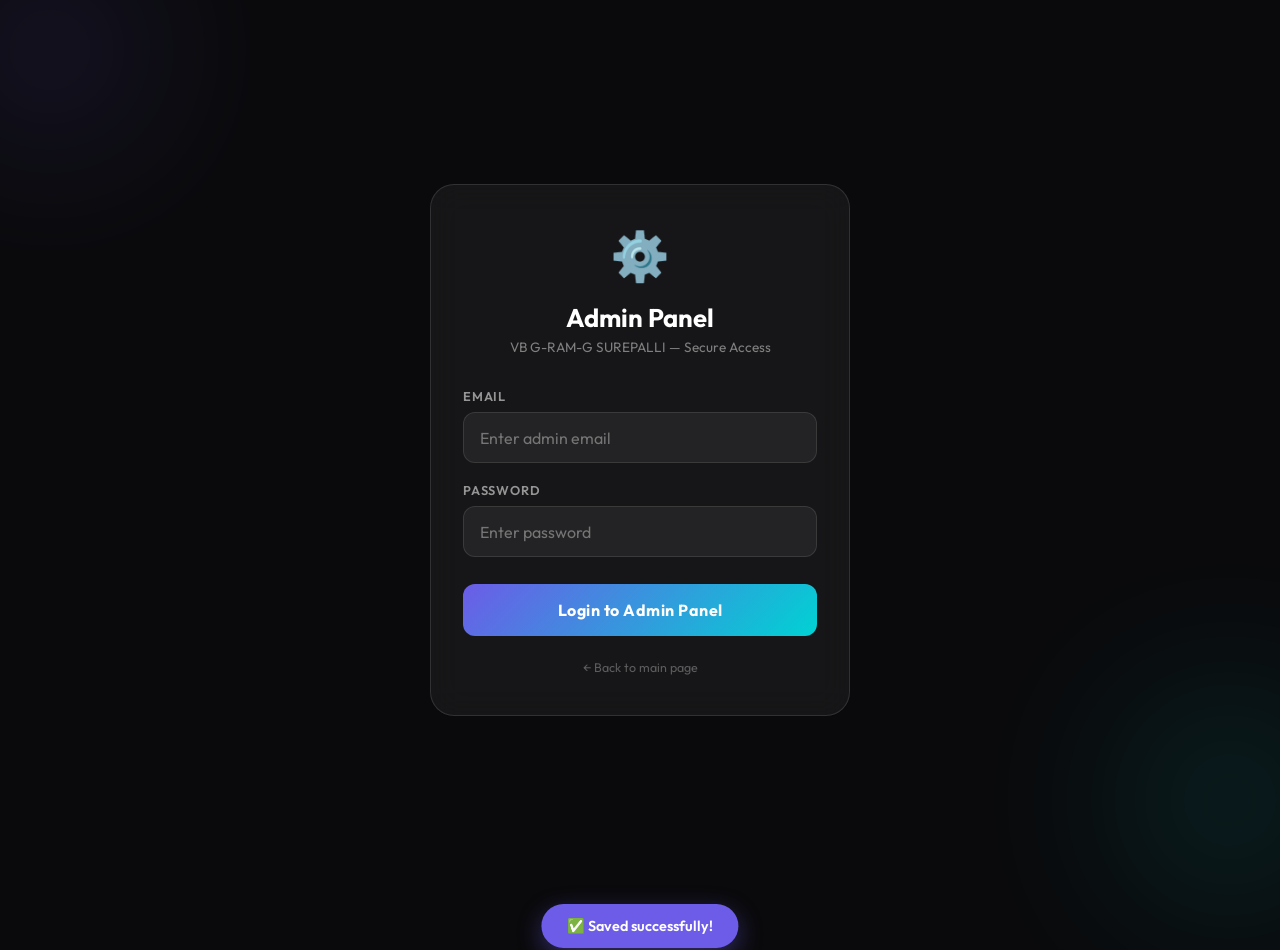
==== admin.html @ e119511e "Create admin.html" ====
<!DOCTYPE html>
<html lang="en">

<head>
    <meta charset="UTF-8">
    <meta name="viewport" content="width=device-width, initial-scale=1.0, maximum-scale=1.0, user-scalable=no">
    <meta name="theme-color" content="#0a0a0c">
    <title>Admin Panel – VB G-RAM-G SUREPALLI</title>
    <link rel="stylesheet" href="style.css">
    <link rel="preconnect" href="https://fonts.googleapis.com">
    <link rel="preconnect" href="https://fonts.gstatic.com" crossorigin>
    <link href="https://fonts.googleapis.com/css2?family=Outfit:wght@300;400;600;700&display=swap" rel="stylesheet">
    <link rel="icon" type="image/png" href="icon.png">
    <style>
        /* ── Admin-specific overrides ── */
        body { background-color: #0a0a0c; }

        /* Login Screen */
        .login-screen {
            min-height: 100vh;
            display: flex;
            justify-content: center;
            align-items: center;
            padding: 1rem;
        }
        .login-card {
            width: 100%;
            max-width: 420px;
            background: rgba(255,255,255,0.05);
            backdrop-filter: blur(16px);
            -webkit-backdrop-filter: blur(16px);
            border: 1px solid rgba(255,255,255,0.12);
            border-radius: 24px;
            padding: 2.5rem 2rem;
            text-align: center;
            animation: fadeInDown 0.6s ease-out;
        }
        .login-card .brand-icon {
            font-size: 3rem;
            margin-bottom: 1rem;
            display: block;
        }
        .login-card h1 {
            font-size: 1.6rem;
            font-weight: 700;
            margin-bottom: 0.3rem;
        }
        .login-card .subtitle {
            color: rgba(255,255,255,0.45);
            font-size: 0.85rem;
            margin-bottom: 2rem;
        }
        .form-group {
            margin-bottom: 1.2rem;
            text-align: left;
        }
        .form-group label {
            display: block;
            font-size: 0.8rem;
            font-weight: 600;
            color: rgba(255,255,255,0.55);
            text-transform: uppercase;
            letter-spacing: 0.8px;
            margin-bottom: 0.5rem;
        }
        .form-group input {
            width: 100%;
            padding: 0.9rem 1rem;
            background: rgba(255,255,255,0.06);
            border: 1px solid rgba(255,255,255,0.1);
            border-radius: 12px;
            color: #fff;
            font-size: 1rem;
            font-family: 'Outfit', sans-serif;
            outline: none;
            transition: border-color 0.3s;
        }
        .form-group input:focus {
            border-color: #6c5ce7;
            background: rgba(108,92,231,0.08);
        }
        .login-btn {
            width: 100%;
            padding: 1rem;
            background: linear-gradient(135deg, #6c5ce7, #00d2d3);
            color: #fff;
            border: none;
            border-radius: 12px;
            font-size: 1rem;
            font-weight: 700;
            cursor: pointer;
            letter-spacing: 0.5px;
            transition: opacity 0.2s, transform 0.2s;
            margin-top: 0.5rem;
        }
        .login-btn:hover { opacity: 0.9; transform: translateY(-2px); }
        .login-btn:active { transform: translateY(0); }
        .error-msg {
            color: #ff6b6b;
            font-size: 0.85rem;
            margin-top: 1rem;
            display: none;
        }
        .error-msg.show { display: block; }

        /* ── Admin Dashboard ── */
        #admin-dashboard { display: none; }
        .admin-topbar {
            display: flex;
            justify-content: space-between;
            align-items: center;
            padding: 1rem 1.5rem;
            background: rgba(255,255,255,0.04);
            border-bottom: 1px solid rgba(255,255,255,0.08);
            position: sticky;
            top: 0;
            z-index: 100;
            backdrop-filter: blur(10px);
        }
        .admin-topbar .logo-area {
            display: flex;
            align-items: center;
            gap: 0.8rem;
        }
        .admin-topbar .logo-area img {
            width: 36px; height: 36px;
        }
        .admin-topbar .logo-area span {
            font-weight: 700;
            font-size: 1rem;
            background: linear-gradient(135deg,#6c5ce7,#00d2d3);
            -webkit-background-clip: text;
            background-clip: text;
            -webkit-text-fill-color: transparent;
        }
        .logout-btn {
            padding: 0.5rem 1.2rem;
            background: rgba(255,80,80,0.15);
            color: #ff6b6b;
            border: 1px solid rgba(255,80,80,0.3);
            border-radius: 8px;
            cursor: pointer;
            font-size: 0.85rem;
            font-weight: 600;
            transition: background 0.2s;
        }
        .logout-btn:hover { background: rgba(255,80,80,0.25); }

        /* Tab Navigation */
        .admin-tabs {
            display: flex;
            gap: 0.5rem;
            padding: 1rem 1.5rem 0;
            border-bottom: 1px solid rgba(255,255,255,0.07);
        }
        .tab-btn {
            padding: 0.65rem 1.3rem;
            border: none;
            border-bottom: 2px solid transparent;
            background: transparent;
            color: rgba(255,255,255,0.45);
            font-size: 0.9rem;
            font-weight: 600;
            cursor: pointer;
            transition: color 0.2s, border-color 0.2s;
            font-family: 'Outfit', sans-serif;
        }
        .tab-btn.active {
            color: #6c5ce7;
            border-bottom-color: #6c5ce7;
        }
        .tab-btn:hover { color: rgba(255,255,255,0.8); }

        /* Tab Content */
        .tab-content { display: none; padding: 1.5rem; animation: fadeInUp 0.35s ease-out; }
        .tab-content.active { display: block; }

        /* Section Header */
        .section-heading {
            font-size: 1.15rem;
            font-weight: 700;
            margin-bottom: 1.2rem;
            display: flex;
            align-items: center;
            gap: 0.6rem;
        }

        /* Button Link Cards */
        .link-editor-list { display: flex; flex-direction: column; gap: 0.8rem; }
        .link-editor-item {
            background: rgba(255,255,255,0.04);
            border: 1px solid rgba(255,255,255,0.08);
            border-radius: 14px;
            padding: 1rem 1.2rem;
            display: flex;
            align-items: center;
            gap: 1rem;
            flex-wrap: wrap;
        }
        .link-editor-item .item-icon { font-size: 1.6rem; flex-shrink: 0; }
        .link-editor-item .item-fields { flex: 1; display: flex; flex-direction: column; gap: 0.5rem; min-width: 200px; }
        .link-editor-item .item-fields label {
            font-size: 0.72rem;
            font-weight: 600;
            color: rgba(255,255,255,0.4);
            text-transform: uppercase;
            letter-spacing: 0.7px;
        }
        .link-editor-item .item-fields input {
            width: 100%;
            padding: 0.6rem 0.8rem;
            background: rgba(255,255,255,0.06);
            border: 1px solid rgba(255,255,255,0.1);
            border-radius: 8px;
            color: #fff;
            font-size: 0.85rem;
            font-family: 'Outfit', sans-serif;
            outline: none;
            transition: border-color 0.2s;
        }
        .link-editor-item .item-fields input:focus { border-color: #6c5ce7; }
        .save-link-btn {
            padding: 0.6rem 1rem;
            background: linear-gradient(135deg, #6c5ce7, #00d2d3);
            color: #fff;
            border: none;
            border-radius: 8px;
            cursor: pointer;
            font-size: 0.85rem;
            font-weight: 600;
            white-space: nowrap;
            transition: opacity 0.2s;
            font-family: 'Outfit', sans-serif;
            flex-shrink: 0;
        }
        .save-link-btn:hover { opacity: 0.85; }
        .saved-badge {
            color: #00d2d3;
            font-size: 0.78rem;
            font-weight: 600;
            display: none;
        }
        .save-all-bar {
            margin-top: 1.5rem;
            display: flex;
            gap: 1rem;
            justify-content: flex-end;
        }
        .save-all-btn {
            padding: 0.8rem 1.8rem;
            background: linear-gradient(135deg, #6c5ce7, #00d2d3);
            color: #fff;
            border: none;
            border-radius: 10px;
            cursor: pointer;
            font-size: 0.95rem;
            font-weight: 700;
            letter-spacing: 0.3px;
            transition: transform 0.2s;
            font-family: 'Outfit', sans-serif;
        }
        .save-all-btn:hover { transform: translateY(-2px); }
        .reset-btn {
            padding: 0.8rem 1.4rem;
            background: rgba(255,255,255,0.05);
            color: rgba(255,255,255,0.6);
            border: 1px solid rgba(255,255,255,0.1);
            border-radius: 10px;
            cursor: pointer;
            font-size: 0.9rem;
            font-weight: 600;
            transition: background 0.2s;
            font-family: 'Outfit', sans-serif;
        }
        .reset-btn:hover { background: rgba(255,255,255,0.1); }

        /* Muster ID Manager */
        .muster-add-form {
            background: rgba(255,255,255,0.04);
            border: 1px solid rgba(255,255,255,0.08);
            border-radius: 14px;
            padding: 1.2rem;
            margin-bottom: 1.5rem;
            display: grid;
            grid-template-columns: 1fr 1fr 1fr auto;
            gap: 0.8rem;
            align-items: end;
        }
        @media (max-width: 640px) {
            .muster-add-form { grid-template-columns: 1fr; }
            .link-editor-item { flex-direction: column; }
        }
        .muster-add-form .mf-group { display: flex; flex-direction: column; gap: 0.4rem; }
        .muster-add-form label {
            font-size: 0.72rem;
            font-weight: 600;
            color: rgba(255,255,255,0.4);
            text-transform: uppercase;
            letter-spacing: 0.7px;
        }
        .muster-add-form input, .muster-add-form select {
            padding: 0.7rem 0.9rem;
            background: rgba(255,255,255,0.06);
            border: 1px solid rgba(255,255,255,0.1);
            border-radius: 8px;
            color: #fff;
            font-size: 0.9rem;
            font-family: 'Outfit', sans-serif;
            outline: none;
            transition: border-color 0.2s;
        }
        .muster-add-form select option { background: #1a1a20; color: #fff; }
        .muster-add-form input:focus,
        .muster-add-form select:focus { border-color: #6c5ce7; }
        .add-muster-btn {
            padding: 0.7rem 1.3rem;
            background: linear-gradient(135deg, #6c5ce7, #00d2d3);
            color: #fff;
            border: none;
            border-radius: 8px;
            cursor: pointer;
            font-size: 0.9rem;
            font-weight: 700;
            white-space: nowrap;
            font-family: 'Outfit', sans-serif;
            transition: opacity 0.2s;
        }
        .add-muster-btn:hover { opacity: 0.85; }

        /* WorkID Group Manager */
        .workid-manager {
            background: rgba(255,255,255,0.04);
            border: 1px solid rgba(255,255,255,0.08);
            border-radius: 14px;
            padding: 1.2rem;
            margin-bottom: 1.5rem;
        }
        .workid-add-row {
            display: flex;
            gap: 0.8rem;
            align-items: flex-end;
            flex-wrap: wrap;
        }
        .workid-add-row .mf-group { display: flex; flex-direction: column; gap: 0.4rem; flex: 1; min-width: 150px; }
        .workid-add-row label {
            font-size: 0.72rem;
            font-weight: 600;
            color: rgba(255,255,255,0.4);
            text-transform: uppercase;
            letter-spacing: 0.7px;
        }
        .workid-add-row input {
            padding: 0.7rem 0.9rem;
            background: rgba(255,255,255,0.06);
            border: 1px solid rgba(255,255,255,0.1);
            border-radius: 8px;
            color: #fff;
            font-size: 0.9rem;
            font-family: 'Outfit', sans-serif;
            outline: none;
            transition: border-color 0.2s;
            width: 100%;
        }
        .workid-add-row input:focus { border-color: #6c5ce7; }
        .add-workid-btn {
            padding: 0.7rem 1.2rem;
            background: rgba(108,92,231,0.2);
            color: #6c5ce7;
            border: 1px solid rgba(108,92,231,0.4);
            border-radius: 8px;
            cursor: pointer;
            font-size: 0.9rem;
            font-weight: 700;
            white-space: nowrap;
            font-family: 'Outfit', sans-serif;
            transition: background 0.2s;
            flex-shrink: 0;
        }
        .add-workid-btn:hover { background: rgba(108,92,231,0.3); }
        .workid-chips {
            display: flex;
            flex-wrap: wrap;
            gap: 0.5rem;
            margin-top: 1rem;
        }
        .workid-chip {
            display: flex;
            align-items: center;
            gap: 0.4rem;
            background: rgba(108,92,231,0.15);
            border: 1px solid rgba(108,92,231,0.3);
            border-radius: 20px;
            padding: 0.3rem 0.8rem 0.3rem 0.9rem;
            font-size: 0.8rem;
            color: rgba(255,255,255,0.85);
        }
        .workid-chip button {
            background: none;
            border: none;
            color: rgba(255,100,100,0.7);
            cursor: pointer;
            font-size: 0.9rem;
            line-height: 1;
            padding: 0;
        }
        .workid-chip button:hover { color: #ff6b6b; }

        /* Muster Table */
        .muster-table-wrap { overflow-x: auto; }
        .muster-table {
            width: 100%;
            border-collapse: collapse;
            font-size: 0.88rem;
        }
        .muster-table th {
            background: rgba(108,92,231,0.12);
            color: rgba(255,255,255,0.6);
            font-size: 0.75rem;
            text-transform: uppercase;
            letter-spacing: 0.8px;
            padding: 0.7rem 1rem;
            text-align: left;
            border-bottom: 1px solid rgba(255,255,255,0.07);
        }
        .muster-table td {
            padding: 0.75rem 1rem;
            border-bottom: 1px solid rgba(255,255,255,0.05);
            color: rgba(255,255,255,0.85);
        }
        .muster-table tr:hover td { background: rgba(255,255,255,0.03); }
        .muster-table .delete-row {
            background: none;
            border: none;
            color: rgba(255,100,100,0.6);
            cursor: pointer;
            font-size: 1rem;
            transition: color 0.2s;
        }
        .muster-table .delete-row:hover { color: #ff6b6b; }
        .muster-table .badge-workid {
            background: rgba(0,210,211,0.1);
            border: 1px solid rgba(0,210,211,0.25);
            color: #00d2d3;
            border-radius: 20px;
            padding: 0.2rem 0.6rem;
            font-size: 0.75rem;
        }
        .empty-state {
            text-align: center;
            padding: 2rem;
            color: rgba(255,255,255,0.3);
            font-size: 0.9rem;
        }
        .empty-state .es-icon { font-size: 2rem; margin-bottom: 0.5rem; }

        /* Toast */
        .toast {
            position: fixed;
            bottom: 2rem;
            left: 50%;
            transform: translateX(-50%) translateY(80px);
            background: #6c5ce7;
            color: #fff;
            padding: 0.8rem 1.6rem;
            border-radius: 30px;
            font-weight: 600;
            font-size: 0.9rem;
            z-index: 9999;
            transition: transform 0.3s cubic-bezier(0.175,0.885,0.32,1.275);
            box-shadow: 0 8px 24px rgba(108,92,231,0.4);
        }
        .toast.show { transform: translateX(-50%) translateY(0); }

        /* Info banner */
        .info-banner {
            background: rgba(0,210,211,0.07);
            border: 1px solid rgba(0,210,211,0.2);
            border-radius: 10px;
            padding: 0.8rem 1rem;
            font-size: 0.82rem;
            color: rgba(0,210,211,0.9);
            margin-bottom: 1.2rem;
            display: flex;
            align-items: center;
            gap: 0.5rem;
        }
    </style>
</head>

<body>
    <div class="background-orb"></div>
    <div class="background-orb orb-2"></div>

    <!-- ══════════ LOGIN SCREEN ══════════ -->
    <div id="login-screen" class="login-screen">
        <div class="login-card">
            <span class="brand-icon">⚙️</span>
            <h1>Admin Panel</h1>
            <p class="subtitle">VB G-RAM-G SUREPALLI — Secure Access</p>

            <div class="form-group">
                <label for="admin-email">Email</label>
                <input type="email" id="admin-email" placeholder="Enter admin email" autocomplete="username">
            </div>
            <div class="form-group">
                <label for="admin-password">Password</label>
                <input type="password" id="admin-password" placeholder="Enter password" autocomplete="current-password">
            </div>
            <button class="login-btn" id="login-btn">Login to Admin Panel</button>
            <p class="error-msg" id="login-error">❌ Invalid email or password. Please try again.</p>
            <p style="margin-top:1.5rem;font-size:0.78rem;color:rgba(255,255,255,0.25);">
                <a href="index.html" style="color:rgba(255,255,255,0.3);text-decoration:none;">← Back to main page</a>
            </p>
        </div>
    </div>

    <!-- ══════════ ADMIN DASHBOARD ══════════ -->
    <div id="admin-dashboard">
        <!-- Top Bar -->
        <div class="admin-topbar">
            <div class="logo-area">
                <img src="icon.png" alt="Logo">
                <span>Admin Panel</span>
            </div>
            <button class="logout-btn" id="logout-btn">Logout</button>
        </div>

        <!-- Tabs -->
        <div class="admin-tabs">
            <button class="tab-btn active" data-tab="tab-links">🔗 Button Links</button>
            <button class="tab-btn" data-tab="tab-musters">🗂️ Muster IDs</button>
        </div>

        <!-- ── TAB: Button Links ── -->
        <div id="tab-links" class="tab-content active">
            <p class="section-heading">🔗 Edit Button Links</p>
            <div class="info-banner">ℹ️ Changes are saved to browser storage and applied to the main page immediately.</div>

            <div class="link-editor-list" id="link-editor-list">
                <!-- Populated by JS -->
            </div>

            <div class="save-all-bar">
                <button class="reset-btn" id="reset-all-btn">↺ Reset to Defaults</button>
                <button class="save-all-btn" id="save-all-btn">💾 Save All Links</button>
            </div>
        </div>

        <!-- ── TAB: Muster IDs ── -->
        <div id="tab-musters" class="tab-content">
            <p class="section-heading">🗂️ Manage Muster IDs</p>

            <!-- Work ID Manager -->
            <div class="workid-manager">
                <p style="font-size:0.85rem;font-weight:700;color:rgba(255,255,255,0.7);margin-bottom:0.8rem;">Work IDs (Dropdown Options)</p>
                <div class="workid-add-row">
                    <div class="mf-group">
                        <label for="new-workid-label">Work ID Label</label>
                        <input type="text" id="new-workid-label" placeholder="e.g. AP2025-001">
                    </div>
                    <button class="add-workid-btn" id="add-workid-btn">+ Add Work ID</button>
                </div>
                <div class="workid-chips" id="workid-chips">
                    <!-- chips rendered by JS -->
                </div>
            </div>

            <!-- Add Muster Entry -->
            <p style="font-size:0.9rem;font-weight:700;margin-bottom:0.8rem;">Add Muster Entry</p>
            <div class="muster-add-form">
                <div class="mf-group">
                    <label for="m-group">Group Name</label>
                    <input type="text" id="m-group" placeholder="e.g. Group A">
                </div>
                <div class="mf-group">
                    <label for="m-workid">Work ID</label>
                    <select id="m-workid">
                        <option value="">-- Select Work ID --</option>
                    </select>
                </div>
                <div class="mf-group">
                    <label for="m-musterid">Muster ID</label>
                    <input type="text" id="m-musterid" placeholder="e.g. MR-2025-0042">
                </div>
                <button class="add-muster-btn" id="add-muster-btn">Add Entry</button>
            </div>

            <!-- Muster Table -->
            <div class="muster-table-wrap">
                <table class="muster-table" id="muster-table">
                    <thead>
                        <tr>
                            <th>#</th>
                            <th>Group Name</th>
                            <th>Work ID</th>
                            <th>Muster ID</th>
                            <th>Actions</th>
                        </tr>
                    </thead>
                    <tbody id="muster-tbody">
                        <!-- rows by JS -->
                    </tbody>
                </table>
                <div class="empty-state" id="muster-empty" style="display:none;">
                    <div class="es-icon">📭</div>
                    No muster entries yet. Add one above.
                </div>
            </div>
        </div>
    </div>

    <!-- Toast -->
    <div class="toast" id="toast">✅ Saved successfully!</div>

    <script src="config.js"></script>
    <script src="admin.js"></script>
</body>
</html>
---- style.css ----
:root {
    --bg-dark: #0a0a0c;
    --text-primary: #ffffff;
    --text-secondary: #a0a0a0;
    --accent: #6c5ce7;
    --accent-glow: rgba(108, 92, 231, 0.5);

    --card-width: 100%;
    --card-height: 120px;
}

* {
    box-sizing: border-box;
    margin: 0;
    padding: 0;
    font-family: 'Outfit', sans-serif;
}

body {
    background-color: var(--bg-dark);
    color: var(--text-primary);
    min-height: 100vh;
    overflow-x: hidden;
    /* Mobile App Layout Reset */
    display: block;
    padding-top: env(safe-area-inset-top);
    padding-bottom: env(safe-area-inset-bottom);
    padding-left: env(safe-area-inset-left);
    padding-right: env(safe-area-inset-right);
}

/* Background Ambient Orbs */
.background-orb {
    position: absolute;
    width: 300px;
    height: 300px;
    background: radial-gradient(circle, var(--accent), transparent 70%);
    opacity: 0.2;
    filter: blur(80px);
    top: -100px;
    left: -100px;
    z-index: -1;
    animation: float 10s infinite ease-in-out;
}

.orb-2 {
    top: auto;
    bottom: -50px;
    left: auto;
    right: -100px;
    background: radial-gradient(circle, #00d2d3, transparent 70%);
    animation-delay: 5s;
}

@keyframes float {

    0%,
    100% {
        transform: translate(0, 0);
    }

    50% {
        transform: translate(30px, 30px);
    }
}

.container {
    width: 100%;
    max-width: 100%;
    padding: 1rem 1.5rem;
    z-index: 1;
    position: relative;
    /* Ensure z-index works without flex parent */
}

header {
    text-align: center;
    margin-bottom: 3rem;
    animation: fadeInDown 0.8s ease-out;
}

.main-logo {
    width: 80px;
    height: 80px;
    object-fit: contain;
    margin-bottom: 0.5rem;
    filter: drop-shadow(0 0 10px rgba(108, 92, 231, 0.3));
    animation: none !important;
    transform: none !important;
}

header h1 {
    font-size: 1.8rem;
    margin-bottom: 0.3rem;
}

.highlight {
    background: linear-gradient(135deg, #6c5ce7, #00d2d3);
    -webkit-background-clip: text;
    background-clip: text;
    -webkit-text-fill-color: transparent;
}

header p {
    color: var(--text-secondary);
    font-size: 0.9rem;
}

/* Grid Layout */
.grid-layout {
    display: grid;
    grid-template-columns: repeat(auto-fit, minmax(280px, 1fr));
    gap: 0.8rem;
    perspective: 1000px;
}

/* Base Card Style */
/* Base Card Style */
.card {
    text-decoration: none;
    color: var(--text-primary);
    background: rgba(255, 255, 255, 0.03);
    border-radius: 12px;
    padding: 0.8rem;
    display: flex;
    align-items: center;
    gap: 1rem;
    transition: all 0.4s cubic-bezier(0.175, 0.885, 0.32, 1.275);
    position: relative;
    overflow: hidden;
    cursor: pointer;
    border: 1px solid rgba(255, 255, 255, 0.05);
    height: 70px;
}

.card:hover {
    transform: translateY(-2px) scale(1.01);
}

.icon {
    font-size: 1.2rem;
    width: 36px;
    height: 36px;
    background: rgba(255, 255, 255, 0.05);
    border-radius: 8px;
    display: flex;
    justify-content: center;
    align-items: center;
    transition: transform 0.3s ease;
}

.card:hover .icon {
    transform: rotate(5deg) scale(1.05);
}

.info h3 {
    font-size: 1rem;
    margin-bottom: 0.1rem;
}

.info p {
    color: var(--text-secondary);
}

/* Split Button Styles */
.button-group {
    display: grid;
    grid-template-columns: 1fr 1fr;
    gap: 0.8rem;
}

.small-card {
    gap: 0.6rem !important;
    padding: 0.6rem !important;
}

.small-card .icon {
    width: 30px !important;
    height: 30px !important;
    font-size: 1rem !important;
}

.small-card .info h3 {
    font-size: 0.8rem !important;
    line-height: 1.1;
}

@media (max-width: 360px) {
    .button-group {
        grid-template-columns: 1fr;
    }
}

/* --- Varied Styles --- */

/* 1. Glassmorphism */
.glass {
    background: rgba(255, 255, 255, 0.05);
    -webkit-backdrop-filter: blur(10px);
    backdrop-filter: blur(10px);
    border: 1px solid rgba(255, 255, 255, 0.1);
    box-shadow: 0 8px 32px 0 rgba(31, 38, 135, 0.2);
}

.glass:hover {
    background: rgba(255, 255, 255, 0.1);
    border-color: rgba(255, 255, 255, 0.2);
}

.shine {
    position: absolute;
    top: 0;
    left: -100%;
    width: 100%;
    height: 100%;
    background: linear-gradient(90deg, transparent, rgba(255, 255, 255, 0.2), transparent);
    transition: left 0.5s;
}

.glass:hover .shine {
    left: 100%;
}

/* 2. Neon Glow */
.neon {
    border: 1px solid transparent;
}

.neon:hover {
    border-color: #ff0055;
    box-shadow: 0 0 20px #ff005580, inset 0 0 10px #ff005540;
}

.neon .icon {
    color: #ff0055;
}

/* 3. Gradient Border */
.gradient-border {
    position: relative;
    background: #0a0a0c;
    z-index: 1;
}

.gradient-border::before {
    content: "";
    position: absolute;
    inset: 0;
    border-radius: 20px;
    padding: 2px;
    background: linear-gradient(45deg, #6c5ce7, #00d2d3);
    -webkit-mask:
        linear-gradient(#fff 0 0) content-box,
        linear-gradient(#fff 0 0);
    mask:
        linear-gradient(#fff 0 0) content-box,
        linear-gradient(#fff 0 0);
    -webkit-mask-composite: xor;
    mask-composite: exclude;
    z-index: -1;
}

.gradient-border:hover .icon {
    background: linear-gradient(45deg, #6c5ce7, #00d2d3);
    color: white;
}

/* 4. 3D Push */
.push-3d {
    background: #1e1e24;
    border-bottom: 6px solid #141418;
    transform: translateY(0);
}

.push-3d:hover {
    transform: translateY(2px);
    border-bottom-width: 4px;
}

.push-3d:active {
    transform: translateY(6px);
    border-bottom-width: 0px;
}

/* 5. Neumorphic (Soft UI) */
.neumorphic {
    background: #0a0a0c;
    box-shadow: 10px 10px 30px #050506, -10px -10px 30px #15151e;
    border: none;
}

.neumorphic:hover {
    box-shadow: inset 10px 10px 30px #050506, inset -10px -10px 30px #15151e;
}

/* 6. Liquid / Just CSS for now, JS can enhance */
.liquid {
    background: linear-gradient(135deg, #2d3436, #000000);
}

.liquid:hover {
    background: linear-gradient(135deg, #0984e3, #000000);
}

/* Media Queries */
@media (max-width: 600px) {
    .container {
        padding: 1rem;
    }

    header h1 {
        font-size: 2rem;
    }
}

/* Animations */
@keyframes fadeInDown {
    from {
        opacity: 0;
        transform: translateY(-20px);
    }

    to {
        opacity: 1;
        transform: translateY(0);
    }
}

@keyframes fadeInUp {
    from {
        opacity: 0;
        transform: translateY(20px);
    }

    to {
        opacity: 1;
        transform: translateY(0);
    }
}

/* Floating Action Button (FAB) */
.fab {
    position: fixed;
    bottom: 2rem;
    right: 2rem;
    display: flex;
    align-items: center;
    gap: 0.8rem;
    padding: 0.8rem 1.5rem;
    text-decoration: none;
    color: var(--text-primary);
    border-radius: 50px;
    z-index: 1000;
    transition: all 0.4s cubic-bezier(0.175, 0.885, 0.32, 1.275);
    box-shadow: 0 10px 40px rgba(0, 0, 0, 0.4);
    animation: fadeInUp 0.8s ease-out 0.5s both;
}

.fab:hover {
    transform: scale(1.05) translateY(-5px);
    box-shadow: 0 15px 50px rgba(108, 92, 231, 0.4);
}

.fab .icon {
    font-size: 1.4rem;
    background: none;
    width: auto;
    height: auto;
}

.fab-text {
    font-weight: 600;
    font-size: 0.95rem;
    letter-spacing: 0.5px;
    white-space: nowrap;
}

/* Mobile Responsiveness for FAB */
@media (max-width: 600px) {
    .fab {
        bottom: 1.5rem;
        right: 1.2rem;
        padding: 0.7rem 1.2rem;
        gap: 0.5rem;
    }

    .fab-text {
        font-size: 0.85rem;
    }

    .fab .icon {
        font-size: 1.2rem;
    }
}

/* Ensure container has space for FAB on mobile if content is long */
.container {
    padding-bottom: 6rem;
}

/* Install Button Styling */
.install-button {
    margin: 1.5rem auto 0;
    padding: 0.8rem 1.5rem;
    border-radius: 12px;
    font-weight: 600;
    display: none; /* Controlled by JS */
    align-items: center;
    justify-content: center;
    gap: 0.8rem;
    cursor: pointer;
    width: fit-content;
    transition: all 0.3s ease;
    border: 1px solid rgba(108, 92, 231, 0.3);
    color: white;
    font-size: 1rem;
}

.install-button:hover {
    background: rgba(108, 92, 231, 0.2);
    border-color: var(--accent);
    transform: translateY(-2px);
}

.install-button .icon {
    font-size: 1.2rem;
    background: none;
    width: auto;
    height: auto;
}

/* Modal Styles */
.modal-overlay {
    position: fixed;
    top: 0;
    left: 0;
    width: 100%;
    height: 100%;
    background: rgba(0, 0, 0, 0.85);
    display: none;
    justify-content: center;
    align-items: center;
    z-index: 2000;
    backdrop-filter: blur(8px);
    opacity: 0;
    transition: opacity 0.3s ease;
}

.modal-overlay.active {
    display: flex;
    opacity: 1;
}

.modal-content {
    width: 90%;
    max-width: 400px;
    padding: 2.5rem;
    border-radius: 24px;
    position: relative;
    text-align: center;
    transform: scale(0.9);
    transition: transform 0.3s cubic-bezier(0.175, 0.885, 0.32, 1.275);
}

.modal-overlay.active .modal-content {
    transform: scale(1);
}

.modal-header .icon {
    font-size: 2.5rem;
    margin: 0 auto 1rem;
    background: rgba(108, 92, 231, 0.1);
    width: 60px;
    height: 60px;
}

.modal-header h2 {
    font-size: 1.5rem;
    margin-bottom: 0.5rem;
}

.modal-header p {
    color: var(--text-secondary);
    font-size: 0.9rem;
    margin-bottom: 2rem;
}

.pin-input-container {
    margin-bottom: 1.5rem;
}

#pin-input {
    width: 100%;
    padding: 1rem;
    background: rgba(255, 255, 255, 0.05);
    border: 1px solid rgba(255, 255, 255, 0.1);
    border-radius: 12px;
    color: white;
    font-size: 1.5rem;
    text-align: center;
    letter-spacing: 0.5rem;
    outline: none;
    transition: border-color 0.3s;
}

#pin-input:focus {
    border-color: var(--accent);
}

.verify-button {
    width: 100%;
    padding: 1rem;
    background: var(--accent);
    color: white;
    border: none;
    border-radius: 12px;
    font-size: 1rem;
    font-weight: 600;
    cursor: pointer;
    transition: transform 0.2s, background 0.3s;
}

.verify-button:hover {
    background: #5b4cc4;
    transform: translateY(-2px);
}

.divider {
    margin: 1.5rem 0;
    position: relative;
    border-top: 1px solid rgba(255, 255, 255, 0.1);
}

.divider span {
    position: absolute;
    top: 50%;
    left: 50%;
    transform: translate(-50%, -50%);
    background: #0a0a0c;
    padding: 0 1rem;
    color: var(--text-secondary);
    font-size: 0.8rem;
}

.google-button {
    width: 100%;
    padding: 1rem;
    background: white;
    color: #444;
    border: none;
    border-radius: 12px;
    font-size: 0.95rem;
    font-weight: 600;
    display: flex;
    align-items: center;
    justify-content: center;
    gap: 0.8rem;
    cursor: pointer;
    transition: transform 0.2s;
}

.google-button img {
    width: 20px;
    height: 20px;
}

.google-button:hover {
    background: #f1f1f1;
    transform: translateY(-2px);
}

.close-modal {
    position: absolute;
    top: 1.5rem;
    right: 1.5rem;
    background: none;
    border: none;
    color: var(--text-secondary);
    font-size: 1.2rem;
    cursor: pointer;
}
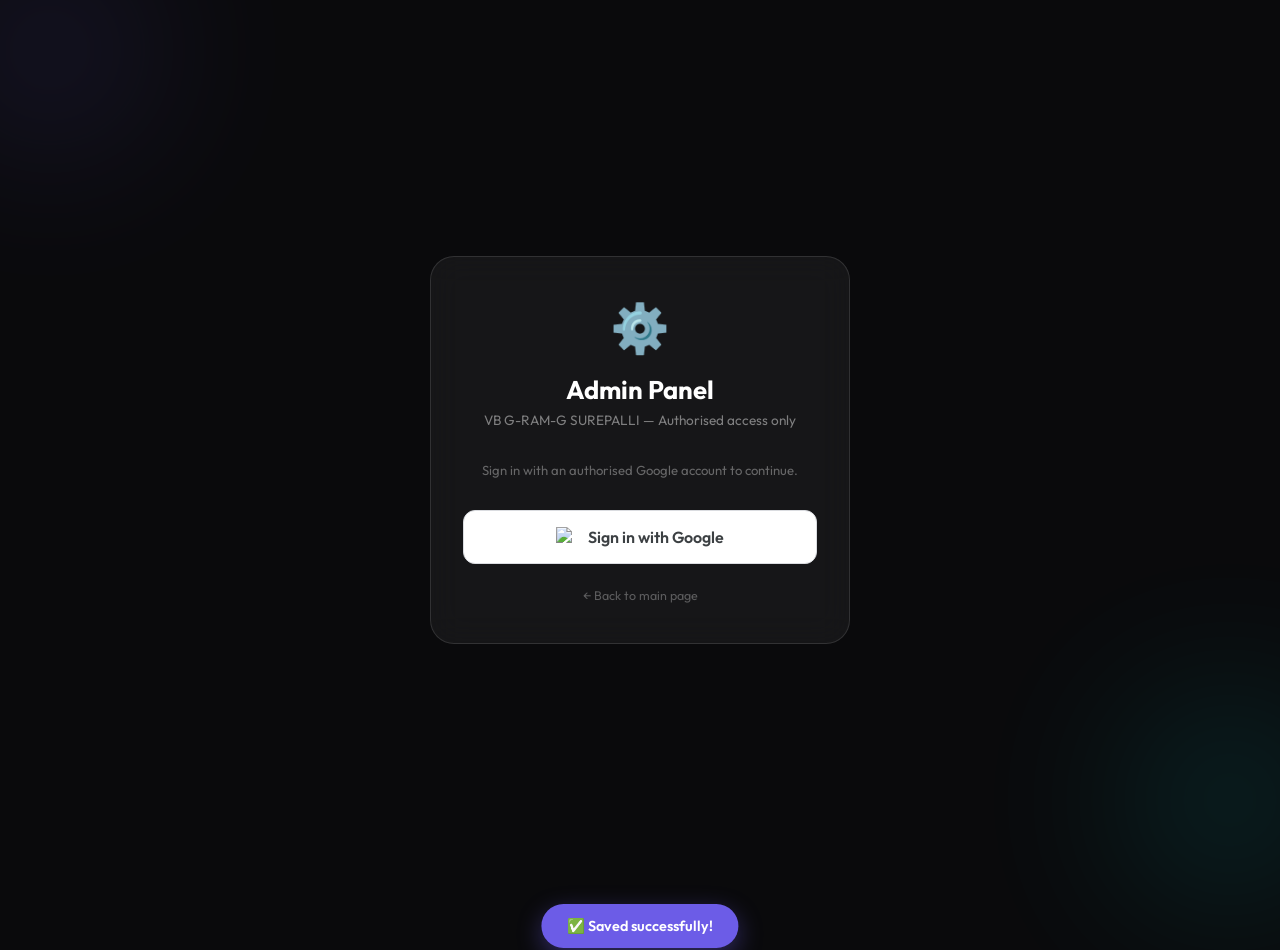
==== commit e5eb884a: "Add Google sign-in and date range support Replace the old email/password admin flow with Firebase Go" ====
--- a/admin.html
+++ b/admin.html
@@ -82,19 +82,30 @@
         .login-btn {
             width: 100%;
             padding: 1rem;
-            background: linear-gradient(135deg, #6c5ce7, #00d2d3);
-            color: #fff;
-            border: none;
+            background: #fff;
+            color: #3c4043;
+            border: 1px solid #dadce0;
             border-radius: 12px;
             font-size: 1rem;
-            font-weight: 700;
-            cursor: pointer;
-            letter-spacing: 0.5px;
-            transition: opacity 0.2s, transform 0.2s;
+            font-weight: 600;
+            cursor: pointer;
+            display: flex;
+            align-items: center;
+            justify-content: center;
+            gap: 0.75rem;
+            transition: background 0.2s, box-shadow 0.2s;
             margin-top: 0.5rem;
-        }
-        .login-btn:hover { opacity: 0.9; transform: translateY(-2px); }
-        .login-btn:active { transform: translateY(0); }
+            font-family: 'Outfit', sans-serif;
+        }
+        .login-btn:hover {
+            background: #f8f9fa;
+            box-shadow: 0 2px 8px rgba(0,0,0,0.25);
+        }
+        .login-btn:disabled {
+            opacity: 0.65;
+            cursor: not-allowed;
+        }
+        .login-btn img { width: 20px; height: 20px; flex-shrink: 0; }
         .error-msg {
             color: #ff6b6b;
             font-size: 0.85rem;
@@ -145,6 +156,20 @@
             transition: background 0.2s;
         }
         .logout-btn:hover { background: rgba(255,80,80,0.25); }
+
+        /* Sync status pill */
+        .sync-pill {
+            font-size: 0.75rem;
+            font-weight: 600;
+            padding: 0.3rem 0.8rem;
+            border-radius: 20px;
+            white-space: nowrap;
+            transition: background 0.3s, color 0.3s;
+        }
+        .status-ok      { background: rgba(0,210,150,0.12); color: #00d296; border: 1px solid rgba(0,210,150,0.25); }
+        .status-saving  { background: rgba(255,200,0,0.12);  color: #ffc800; border: 1px solid rgba(255,200,0,0.25); }
+        .status-offline { background: rgba(160,160,160,0.1); color: #888;    border: 1px solid rgba(160,160,160,0.2); }
+        .status-error   { background: rgba(255,80,80,0.12);  color: #ff6b6b; border: 1px solid rgba(255,80,80,0.25); }
 
         /* Tab Navigation */
         .admin-tabs {
@@ -496,18 +521,16 @@
         <div class="login-card">
             <span class="brand-icon">⚙️</span>
             <h1>Admin Panel</h1>
-            <p class="subtitle">VB G-RAM-G SUREPALLI — Secure Access</p>
-
-            <div class="form-group">
-                <label for="admin-email">Email</label>
-                <input type="email" id="admin-email" placeholder="Enter admin email" autocomplete="username">
-            </div>
-            <div class="form-group">
-                <label for="admin-password">Password</label>
-                <input type="password" id="admin-password" placeholder="Enter password" autocomplete="current-password">
-            </div>
-            <button class="login-btn" id="login-btn">Login to Admin Panel</button>
-            <p class="error-msg" id="login-error">❌ Invalid email or password. Please try again.</p>
+            <p class="subtitle">VB G-RAM-G SUREPALLI — Authorised access only</p>
+            <p style="font-size:0.82rem;color:rgba(255,255,255,0.35);margin-bottom:1.8rem;line-height:1.5;">
+                Sign in with an authorised Google account to continue.
+            </p>
+
+            <button class="login-btn" id="login-btn">
+                <img src="https://www.gstatic.com/firebasejs/ui/2.0.0/images/auth/google.svg" alt="Google">
+                Sign in with Google
+            </button>
+            <p class="error-msg" id="login-error"></p>
             <p style="margin-top:1.5rem;font-size:0.78rem;color:rgba(255,255,255,0.25);">
                 <a href="index.html" style="color:rgba(255,255,255,0.3);text-decoration:none;">← Back to main page</a>
             </p>
@@ -522,7 +545,10 @@
                 <img src="icon.png" alt="Logo">
                 <span>Admin Panel</span>
             </div>
-            <button class="logout-btn" id="logout-btn">Logout</button>
+            <div style="display:flex;align-items:center;gap:0.8rem;">
+                <span class="sync-pill status-offline" id="sync-status">💾 Local only</span>
+                <button class="logout-btn" id="logout-btn">Logout</button>
+            </div>
         </div>
 
         <!-- Tabs -->
@@ -560,14 +586,31 @@
                     </div>
                     <button class="add-workid-btn" id="add-workid-btn">+ Add Work ID</button>
                 </div>
-                <div class="workid-chips" id="workid-chips">
-                    <!-- chips rendered by JS -->
+                <div class="workid-chips" id="workid-chips"></div>
+            </div>
+
+            <!-- Date Range Manager -->
+            <div class="workid-manager" style="margin-bottom:1.5rem;">
+                <p style="font-size:0.85rem;font-weight:700;color:rgba(255,255,255,0.7);margin-bottom:0.8rem;">📅 Date Ranges (Dropdown Options)</p>
+                <div class="workid-add-row">
+                    <div class="mf-group">
+                        <label for="new-daterange-label">Date Range</label>
+                        <input type="text" id="new-daterange-label" placeholder="e.g. 18/05/2026 - 24/05/2026">
+                    </div>
+                    <button class="add-workid-btn" id="add-daterange-btn">+ Add Range</button>
                 </div>
+                <div class="workid-chips" id="daterange-chips"></div>
             </div>
 
             <!-- Add Muster Entry -->
             <p style="font-size:0.9rem;font-weight:700;margin-bottom:0.8rem;">Add Muster Entry</p>
-            <div class="muster-add-form">
+            <div class="muster-add-form" style="grid-template-columns:1fr 1fr 1fr 1fr auto;">
+                <div class="mf-group">
+                    <label for="m-daterange">Date Range</label>
+                    <select id="m-daterange">
+                        <option value="">-- Select Date Range --</option>
+                    </select>
+                </div>
                 <div class="mf-group">
                     <label for="m-group">Group Name</label>
                     <input type="text" id="m-group" placeholder="e.g. Group A">
@@ -591,6 +634,7 @@
                     <thead>
                         <tr>
                             <th>#</th>
+                            <th>Date Range</th>
                             <th>Group Name</th>
                             <th>Work ID</th>
                             <th>Muster ID</th>
@@ -612,7 +656,12 @@
     <!-- Toast -->
     <div class="toast" id="toast">✅ Saved successfully!</div>
 
-    <script src="config.js"></script>
+    <!-- Firebase SDKs -->
+    <script src="https://www.gstatic.com/firebasejs/9.23.0/firebase-app-compat.js"></script>
+    <script src="https://www.gstatic.com/firebasejs/9.23.0/firebase-auth-compat.js"></script>
+    <script src="https://www.gstatic.com/firebasejs/9.23.0/firebase-firestore-compat.js"></script>
+    <!-- Firebase project config (git-ignored) -->
+    <script src="firebase-config.js"></script>
     <script src="admin.js"></script>
 </body>
 </html>
